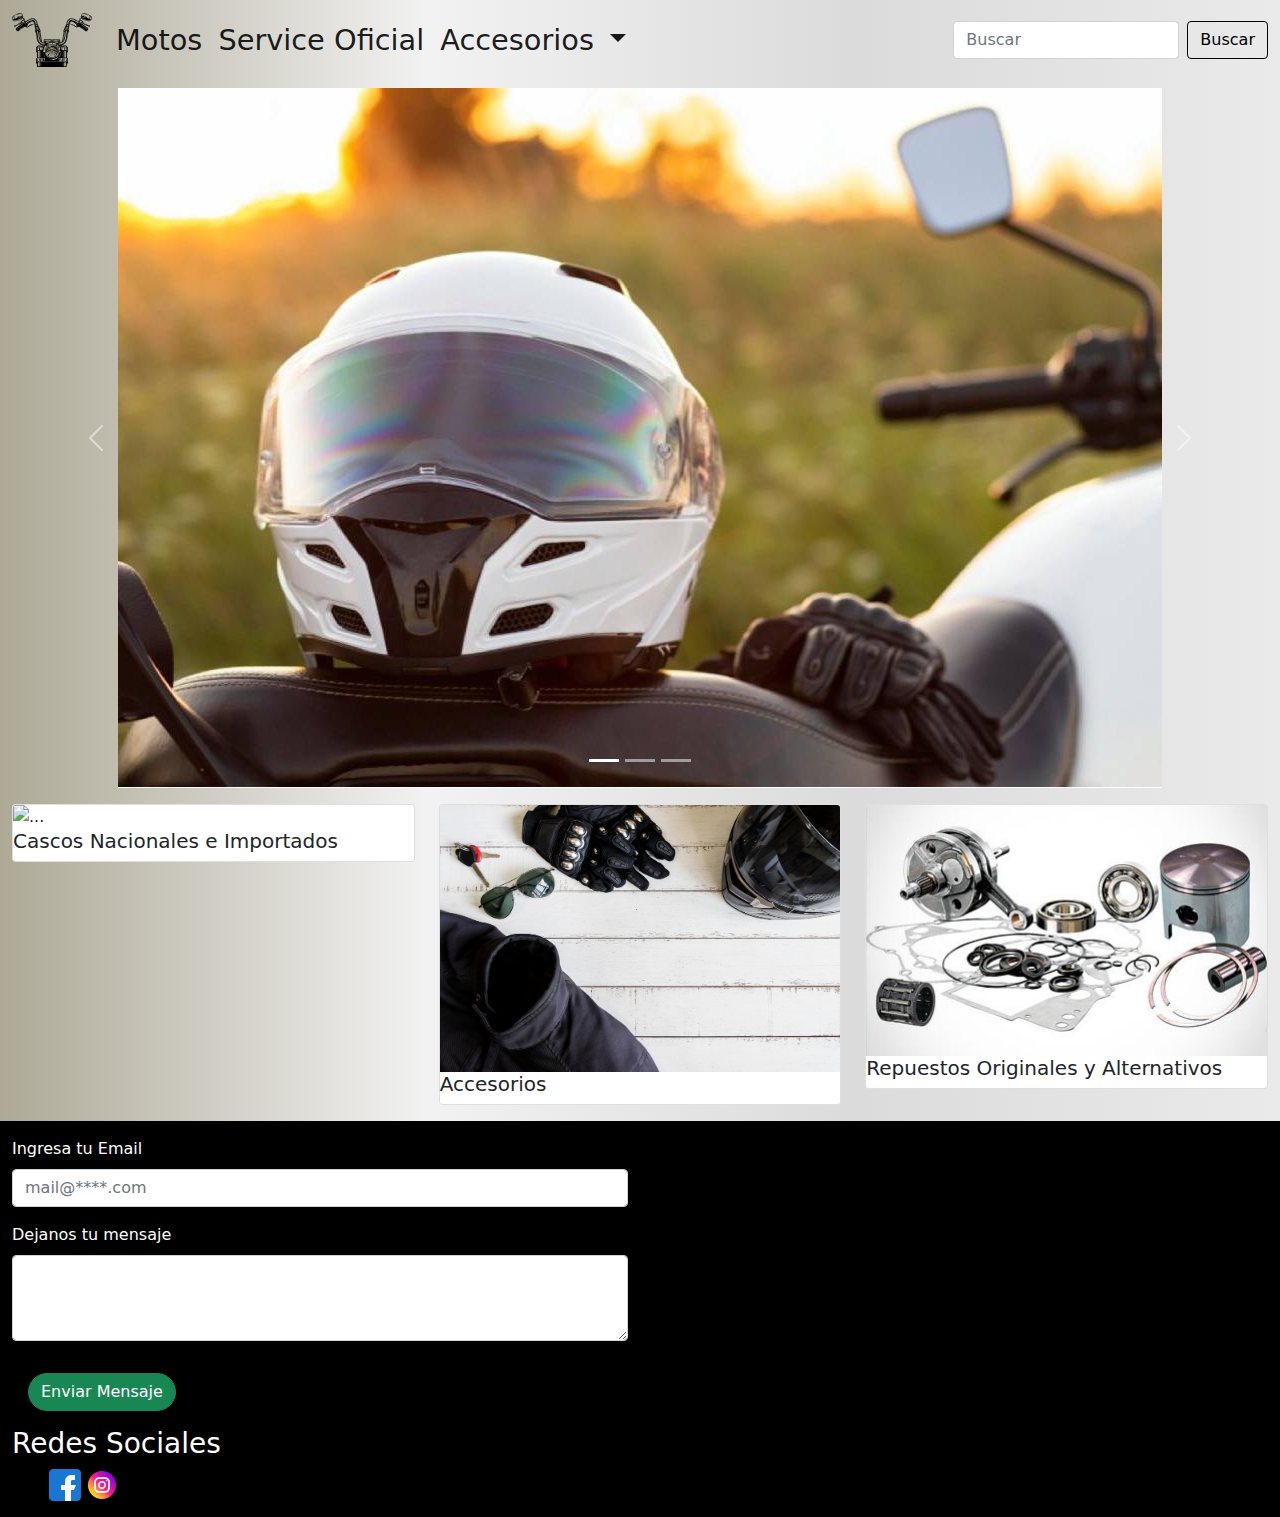
==== index.html @ 4abc5374 "Primer proyecto con bootstrap" ====
<!DOCTYPE html>
<html lang="en">
<head>
    <meta charset="UTF-8">
    <meta http-equiv="X-UA-Compatible" content="IE=edge">
    <meta name="viewport" content="width=device-width, initial-scale=1.0">
    <!--Estilo bootstrap-->
    <link rel="stylesheet" href="css/bootstrap.min.css">
    <!--Estilo propio-->
    <link rel="stylesheet" href="css/style.css">
    <title>btstrap</title>
</head>
<body>
<!--Inicio NAV-->
        <nav class="navbar navbar-expand-md navbar-light bg-bluegradient pb-3 text">
            <div class="container-fluid">
            <a class="navbar-brand" href="#"> <img src="img/fondo.svg" alt="" class="logo"></a>
            <button class="navbar-toggler" type="button" data-bs-toggle="collapse" data-bs-target="#navbarSupportedContent" aria-controls="navbarSupportedContent" aria-expanded="false" aria-label="Toggle navigation">
                <span class="navbar-toggler-icon"></span>
            </button>
            <div class="collapse navbar-collapse" id="navbarSupportedContent">
                <ul class="navbar-nav me-auto mb-2 mb-lg-0">
                <li class="nav-item">
                    <a class="nav-link active" aria-current="page" href="pages/productos.html">Motos</a>
                </li>
                <li class="nav-item">
                    <a class="nav-link active" href="#">Service Oficial</a>
                </li>
                <li class="nav-item dropdown">
                    <a class="nav-link active dropdown-toggle" href="#" id="navbarDropdown" role="button" data-bs-toggle="dropdown" aria-expanded="false">
                    Accesorios
                    </a>
                    <ul class="dropdown-menu" aria-labelledby="navbarDropdown">
                    <li><a class="dropdown-item" href="#">Cascos</a></li>
                    <li><a class="dropdown-item" href="#">Equipamiento</a></li>
                    <li><hr class="dropdown-divider"></li>
                    <li><a class="dropdown-item" href="#">Repuestos</a></li>
                    </ul>
                </li>
                </ul>
                <form class="d-flex">
                <input class="form-control me-2" type="search" placeholder="Buscar" aria-label="Search">
                <button class="btn btn-border" type="submit">Buscar</button>
                </form>
            </div>
            </div>
        </nav>
<!--Fin NAV-->


<!--Inicio Main-->
<main class="bg-bluegradient">
    <div id="carouselExampleIndicators" class="carousel slide" data-bs-ride="carousel">
        <div class="carousel-indicators">
          <button type="button" data-bs-target="#carouselExampleIndicators" data-bs-slide-to="0" class="active" aria-current="true" aria-label="Slide 1"></button>
          <button type="button" data-bs-target="#carouselExampleIndicators" data-bs-slide-to="1" aria-label="Slide 2"></button>
          <button type="button" data-bs-target="#carouselExampleIndicators" data-bs-slide-to="2" aria-label="Slide 3"></button>
        </div>
        <div class="carousel-inner">
          <div class="carousel-item active">
            <img src="img/carru1.jpg" class="d-block w-70 m-auto" alt="...">
          </div>
          <div class="carousel-item">
            <img src="img/carru2.jpg" class="d-block w-70 m-auto" alt="...">
          </div>
          <div class="carousel-item">
            <img src="img/carru3.jpg" class="d-block w-70 m-auto" alt="...">
          </div>
        </div>
        <button class="carousel-control-prev" type="button" data-bs-target="#carouselExampleIndicators" data-bs-slide="prev">
          <span class="carousel-control-prev-icon" aria-hidden="true"></span>
          <span class="visually-hidden">Previous</span>
        </button>
        <button class="carousel-control-next" type="button" data-bs-target="#carouselExampleIndicators" data-bs-slide="next">
          <span class="carousel-control-next-icon" aria-hidden="true"></span>
          <span class="visually-hidden">Next</span>
        </button>
      </div>
</main>

<div class="container-fluid bg-bluegradient">
  <div class="row m-x">
      <article class="col-sm-6 col-lg-4 py-3">
          <div class="card">
              <img src="../img/casco.webp" class="card-img-top" alt="...">
              <h5 class="card-title">Cascos Nacionales e Importados</h5>

      </article>

      <article class="col-sm-6 col-lg-4 py-3">
          <div class="card m-x">
              <img src="../img/accesorios.webp" class="card-img-top" alt="...">
              <h5 class="card-title">Accesorios</h5>

          </div>
      </article>

      <article class="col-sm-6 col-lg-4 py-3">
          <div class="card m-x">
              <img src="../img/repuestos.jpg" class="card-img-top" alt="...">
              <h5 class="card-title">Repuestos Originales y Alternativos</h5>
          </div>
      </article>
    </div>
  </div>


  <!--Inicio Footer-->
<footer>
  <div class="container-fluid bg-blackgradient">
    <div class="row m-x">
      <div class="col-sm-12 col-lg-6 py-3">
        <div class="mb-3">
          <label for="exampleFormControlInput1" class="form-label">Ingresa tu Email</label>
          <input type="email" class="form-control" id="exampleFormControlInput1" placeholder="mail@****.com">
        </div>
        <div class="mb-3">
          <label for="exampleFormControlTextarea1" class="form-label">Dejanos tu mensaje</label>
          <textarea class="form-control" id="exampleFormControlTextarea1" rows="3"></textarea>
        </div>
        <div class="card-body">
          <a href="#" class="card-link btn  btn-success rounded-pill">Enviar Mensaje</a>
        </div>

        
          <h3>Redes Sociales</h3>
          <img src="img/icon/email.png" alt="">
          <img src="img/icon/facebook.png" alt="">
          <img src="img/icon/instagram.png" alt="">
        </div>
    
   
        <div class="col-sm-6 col-lg-4 py-3">
          <iframe src="https://maps.google.com/?ll=23.135249,-82.359685&z=14&t=m&output=embed"></iframe>

        </div>

      </div>
  </div>

</footer>


    <script src="js/bootstrap.min.js"></script>
    
</body>
</html>
---- css/style.css ----
.logo{
    width: 5rem;
}
.text{
    font-size:1.8rem;
    
}

.bg-bluegradient{
    background-image: linear-gradient(to right,#ADA996,#F2F2F2,#DBDBDB,#EAEAEA)
}

.bg-blackgradient{
    background: black;
    color:white;
}

.btn-border{
    border: 1px solid black;
    color: black;
}
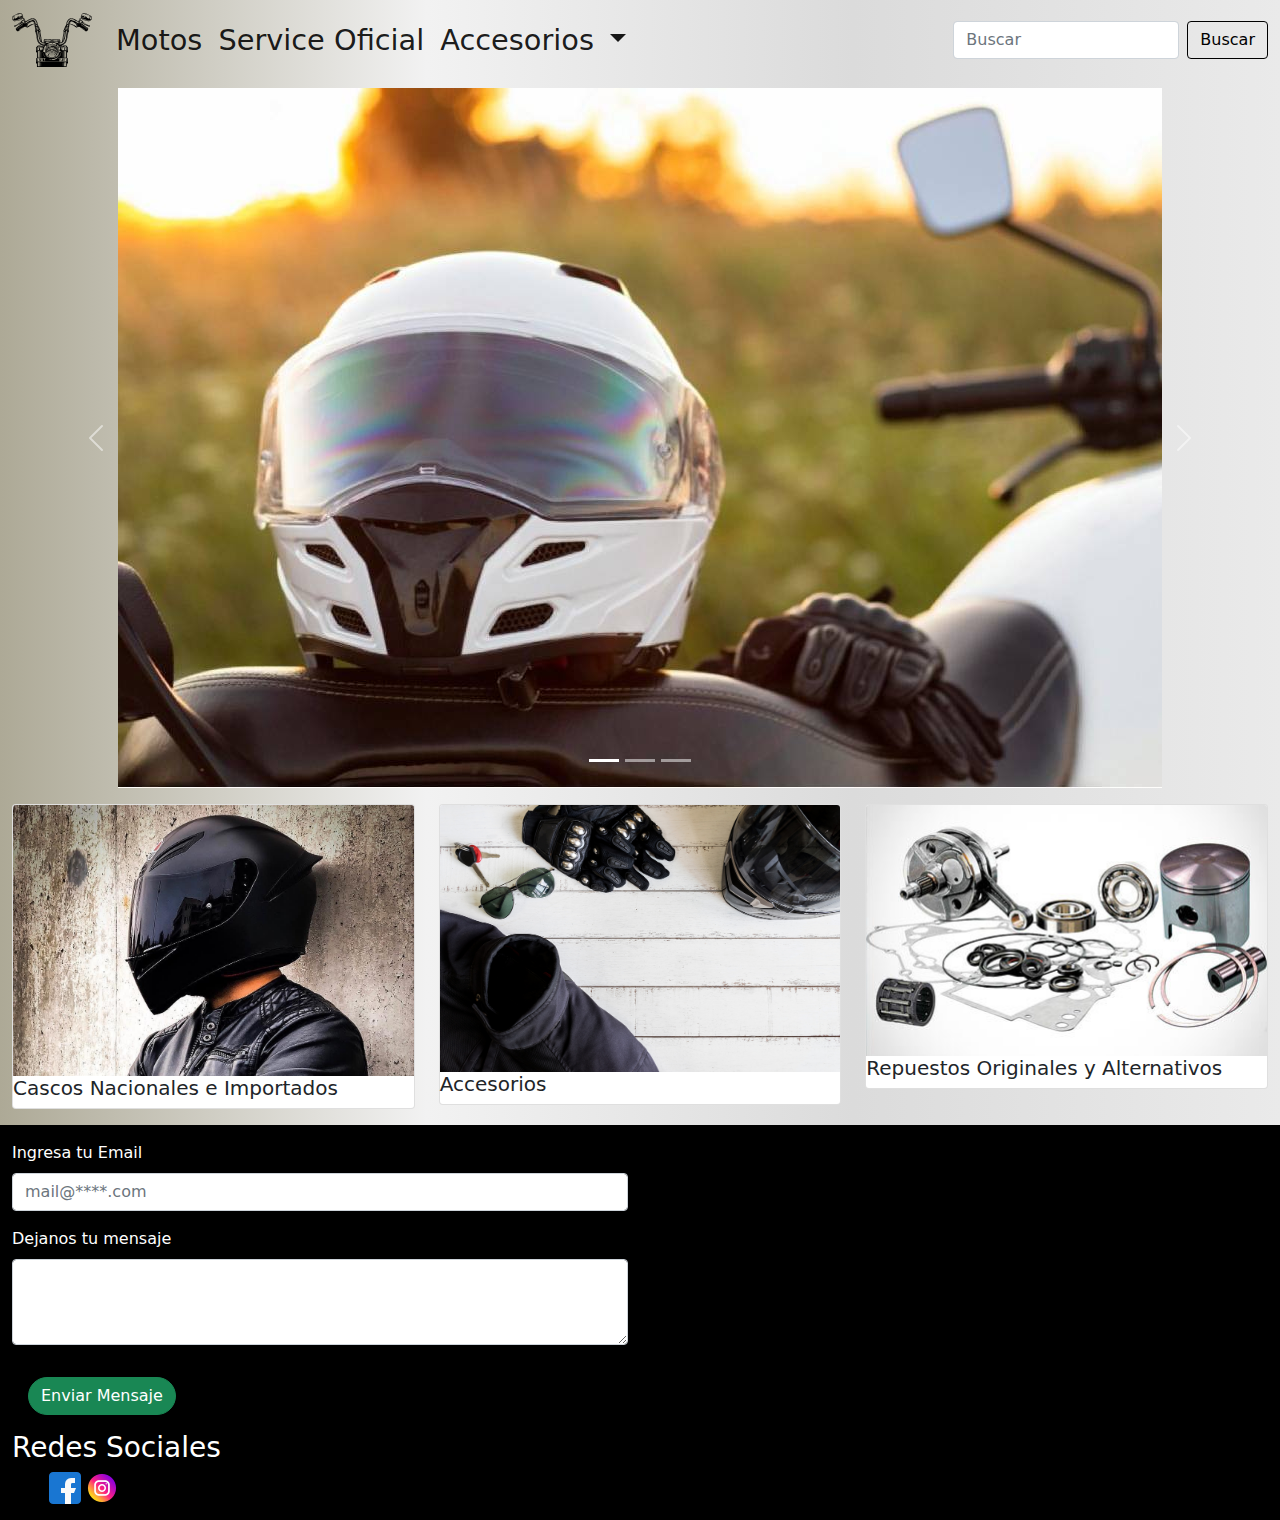
==== commit d6826e9b: "Agregado de imagenes y correcciones en el index" ====
--- a/index.html
+++ b/index.html
@@ -82,14 +82,14 @@
   <div class="row m-x">
       <article class="col-sm-6 col-lg-4 py-3">
           <div class="card">
-              <img src="../img/casco.webp" class="card-img-top" alt="...">
+              <img src="img/cascos.jpg" class="card-img-top" alt="...">
               <h5 class="card-title">Cascos Nacionales e Importados</h5>
 
       </article>
 
       <article class="col-sm-6 col-lg-4 py-3">
           <div class="card m-x">
-              <img src="../img/accesorios.webp" class="card-img-top" alt="...">
+              <img src="img/accesorios.webp" class="card-img-top" alt="...">
               <h5 class="card-title">Accesorios</h5>
 
           </div>
@@ -97,7 +97,7 @@
 
       <article class="col-sm-6 col-lg-4 py-3">
           <div class="card m-x">
-              <img src="../img/repuestos.jpg" class="card-img-top" alt="...">
+              <img src="img/repuestos.jpg" class="card-img-top" alt="...">
               <h5 class="card-title">Repuestos Originales y Alternativos</h5>
           </div>
       </article>
